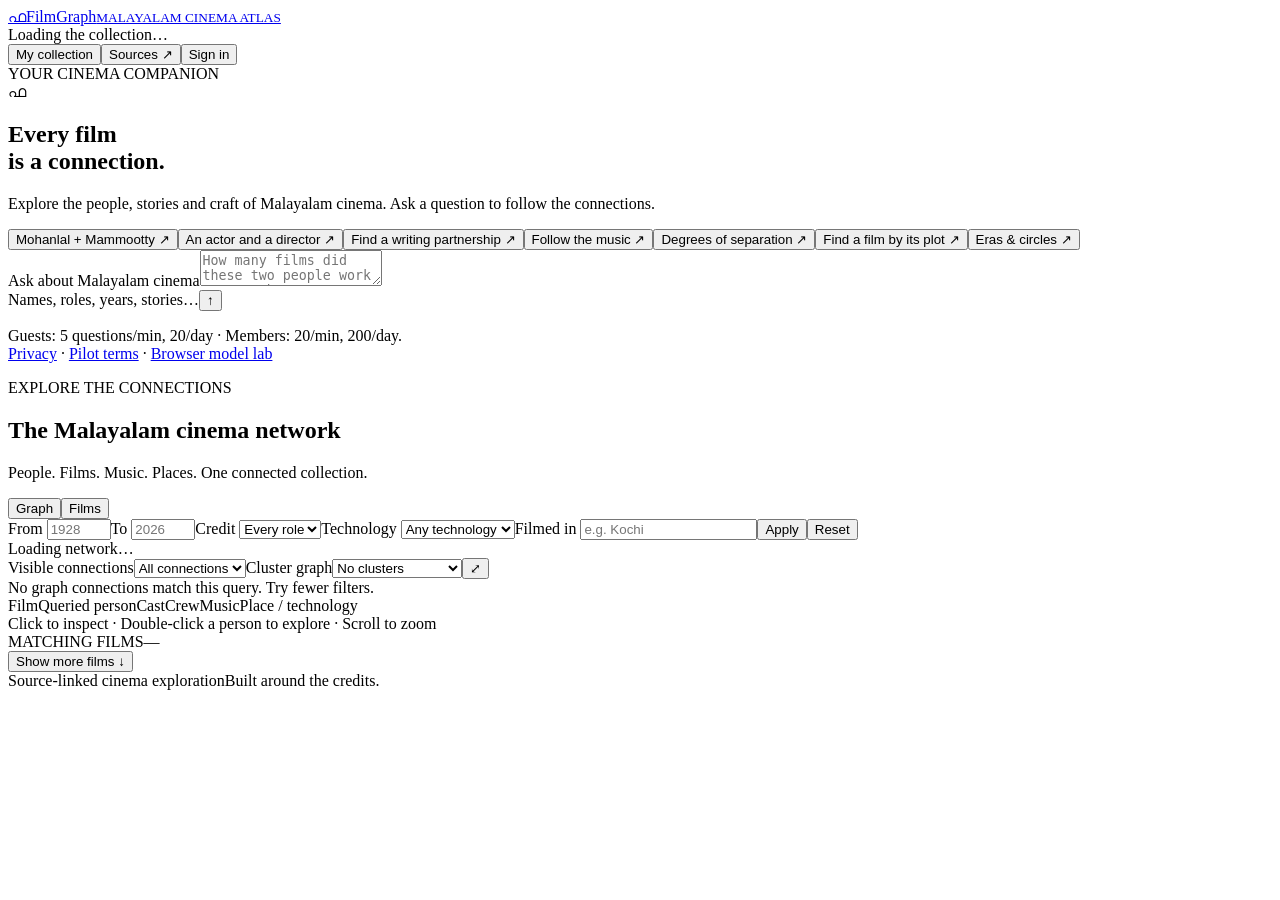
==== src/filmgraph/static/index.html @ cabaf1f0 "GraphRAG proof of concept over the Malayalam film knowledge graph - Entity resolution into canonical" ====
<!doctype html>
<html lang="en">
<head>
<meta charset="utf-8"><meta name="viewport" content="width=device-width,initial-scale=1">
<title>FilmGraph · Malayalam Cinema Atlas</title>
<link rel="stylesheet" href="/app.css">
<script defer src="/vendor/vis-network.min.js"></script><script defer src="/planner.js"></script><script defer src="/app.js"></script><script defer src="/account.js"></script><script defer src="/chat.js"></script>
</head>
<body>
<header class="topbar"><a class="brand" href="/"><span class="brand-mark">ഫ</span><span>FilmGraph<small>MALAYALAM CINEMA ATLAS</small></span></a><div class="top-stats" id="stats"><span>Loading the collection…</span></div><div class="top-actions"><button class="quiet" id="collection-button">My collection</button><button class="quiet" id="coverage-button">Sources ↗</button><button class="account-button" id="account-button">Sign in</button></div></header>
<div class="workspace">
<aside class="chat-panel">
 <div class="section-label">YOUR CINEMA COMPANION <span class="live-dot"></span></div>
 <div class="chat-log" id="chat-log" aria-live="polite"><div class="message assistant welcome"><span class="message-mark">ഫ</span><h1>Every film<br>is a connection.</h1><p>Explore the people, stories and craft of Malayalam cinema. Ask a question to follow the connections.</p><div class="suggestions"><button data-query="How many movies did Mohanlal and Mammootty work together in?">Mohanlal + Mammootty <span>↗</span></button><button data-query="Mohanlal actor and Priyadarshan director">An actor and a director <span>↗</span></button><button data-query="Sreenivasan writer and Mohanlal actor">Find a writing partnership <span>↗</span></button><button data-query="Songs sung by K. J. Yesudas composed by Johnson">Follow the music <span>↗</span></button><button data-query="How is Fahadh Faasil connected to Prem Nazir?">Degrees of separation <span>↗</span></button><button data-query="Movie where a family hides a murder from the police">Find a film by its plot <span>↗</span></button><button data-query="What were the major filmmaker circles in the 80s?">Eras &amp; circles <span>↗</span></button></div></div></div>
 <form id="chat-form" class="chat-form"><label class="sr-only" for="question">Ask about Malayalam cinema</label><textarea id="question" rows="2" placeholder="How many films did these two people work on together?" required></textarea><div class="composer-bottom"><span>Names, roles, years, stories…</span><button type="submit" id="send" aria-label="Send question">↑</button></div></form>
 <p class="chat-foot"><span id="quota-status">Guests: 5 questions/min, 20/day · Members: 20/min, 200/day.</span><br><a href="/privacy.html" target="_blank">Privacy</a> · <a href="/terms.html" target="_blank">Pilot terms</a> · <a href="/model-lab.html" target="_blank">Browser model lab</a></p>
</aside>
<main class="explorer">
 <div class="explorer-heading"><div><div class="section-label">EXPLORE THE CONNECTIONS</div><h2 id="query-title">The Malayalam cinema network</h2><p id="query-description">People. Films. Music. Places. One connected collection.</p></div><div class="view-tabs"><button class="active" id="graph-tab">Graph</button><button id="list-tab">Films</button></div></div>
 <form id="filter-form" class="filters"><label>From <input id="year-from" type="number" min="1928" max="2100" placeholder="1928"></label><label>To <input id="year-to" type="number" min="1928" max="2100" placeholder="2026"></label><label>Credit <select id="role-filter"><option value="">Every role</option></select></label><label>Technology <select id="technology-filter"><option value="">Any technology</option></select></label><label>Filmed in <input id="location-filter" placeholder="e.g. Kochi"></label><button type="submit" class="filter-apply">Apply</button><button type="button" id="clear-filters" class="quiet">Reset</button></form>
 <div class="explore-content">
 <section class="graph-panel" id="graph-panel" aria-label="Interactive film and people graph">
  <div class="graph-toolbar"><div class="graph-status"><span class="live-dot"></span><span id="graph-status">Loading network…</span></div><div class="graph-tools"><label class="sr-only" for="node-filter">Visible connections</label><select id="node-filter"><option value="all">All connections</option><option value="actor">Cast</option><option value="crew">Crew</option><option value="music">Music</option><option value="location">Locations</option><option value="technology">Technology</option></select><label class="sr-only" for="cluster-filter">Cluster graph</label><select id="cluster-filter"><option value="none">No clusters</option><option value="role">Cluster by role</option><option value="decade">Cluster by decade</option></select><button id="fit-graph" class="icon-button" title="Fit graph">⤢</button></div></div>
  <div id="graph"></div><div class="graph-empty hidden" id="graph-empty">No graph connections match this query. Try fewer filters.</div>
  <div class="graph-legend"><span><i class="dot film"></i>Film</span><span><i class="dot focus"></i>Queried person</span><span><i class="dot actor"></i>Cast</span><span><i class="dot crew"></i>Crew</span><span><i class="dot music"></i>Music</span><span><i class="dot place"></i>Place / technology</span></div>
  <div class="graph-hint" id="graph-hint">Click to inspect · Double-click a person to explore · Scroll to zoom</div>
 </section>
 <section class="results-panel" id="results-panel"><div class="results-heading"><span class="section-label">MATCHING FILMS</span><span class="result-count" id="result-count">—</span></div><div id="results" class="results" aria-live="polite"></div><button id="load-more" class="load-more hidden">Show more films ↓</button></section>
 </div>
 <footer class="explorer-footer"><span id="coverage-note">Source-linked cinema exploration</span><span>Built around the credits.</span></footer>
</main>
</div>
<dialog id="film-dialog"><div id="film-detail"></div><button class="dialog-close" id="close-film" aria-label="Close film details">×</button></dialog>
<dialog id="coverage-dialog"><button class="dialog-close" id="close-coverage" aria-label="Close collection details">×</button><div class="section-label">THE COLLECTION</div><h2>A living cinema catalogue.</h2><div id="coverage-detail"></div></dialog>
<dialog id="account-dialog"><button class="dialog-close" id="close-account" aria-label="Close account">×</button><div class="section-label">YOUR CINEMA COLLECTION</div><h2>Keep the films you love.</h2><p class="coverage-copy" id="account-status">Guest collection · stored in this browser</p><p id="account-message" class="coverage-copy" aria-live="polite"></p><form id="auth-form" class="auth-form"><label>Email<input id="auth-email" type="email" autocomplete="email" required></label><label>Password<input id="auth-password" type="password" autocomplete="current-password" minlength="12" maxlength="256" required></label><label class="check-label"><input id="accept-terms" type="checkbox">For a new account, I accept the <a href="/terms.html" target="_blank">pilot terms</a> and have read the <a href="/privacy.html" target="_blank">privacy notice</a>.</label><label class="check-label"><input id="adult" type="checkbox">I am 18 or older.</label><div><button name="action" value="login" class="filter-apply">Sign in</button> <button name="action" value="signup" class="filter-apply">Create account</button></div></form><button id="sign-out" class="filter-apply hidden">Sign out</button><h3>Favourites, watchlist & watched</h3><div id="collection-list" class="coverage-copy"></div><h3>Recommendations</h3><label class="check-label"><input id="personalize" type="checkbox">Use my saved films for personal recommendations. This sends selected film IDs to the server.</label><p class="coverage-copy">Personalisation is optional. With it off, suggestions come from recent catalogue titles. Current OTT availability is not verified.</p><button id="get-recommendations" class="filter-apply">Suggest films</button><div id="recommendation-list"></div><h3>Following</h3><p class="coverage-copy">Follow people, films and production companies. News feeds and email/push delivery are not connected yet.</p><div id="follow-list"></div><h3>Your data, your choice</h3><div class="detail-links"><button id="export-collection" class="filter-apply">Export my data</button><button id="clear-local" class="quiet">Clear browser data</button><button id="delete-account" class="quiet hidden">Delete account</button></div></dialog>
</body></html>
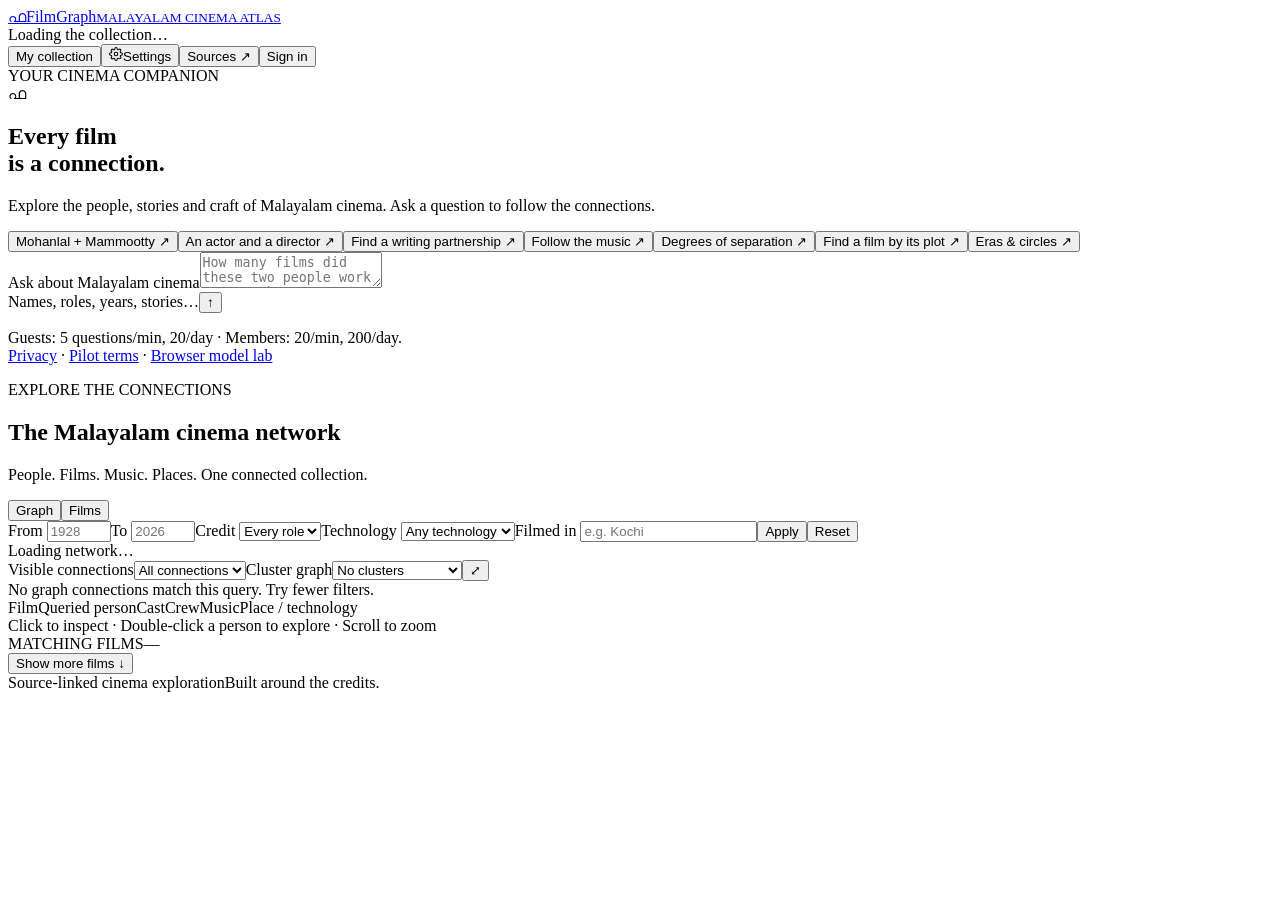
==== commit c12e0b88: "Checkpoint local work (3 Nov 2026) Uncommitted changes saved as a checkpoint before starting fresh s" ====
--- a/src/filmgraph/static/index.html
+++ b/src/filmgraph/static/index.html
@@ -3,11 +3,11 @@
 <head>
 <meta charset="utf-8"><meta name="viewport" content="width=device-width,initial-scale=1">
 <title>FilmGraph · Malayalam Cinema Atlas</title>
-<link rel="stylesheet" href="/app.css">
-<script defer src="/vendor/vis-network.min.js"></script><script defer src="/planner.js"></script><script defer src="/app.js"></script><script defer src="/account.js"></script><script defer src="/chat.js"></script>
+<link rel="stylesheet" href="/app.css?v=202610291845">
+<script defer src="/vendor/vis-network.min.js"></script><script defer src="/planner.js?v=202610291845"></script><script defer src="/app.js?v=202610291845"></script><script defer src="/account.js?v=202610291845"></script><script defer src="/chat.js?v=202610291845"></script><script defer src="/settings.js?v=202610291845"></script>
 </head>
 <body>
-<header class="topbar"><a class="brand" href="/"><span class="brand-mark">ഫ</span><span>FilmGraph<small>MALAYALAM CINEMA ATLAS</small></span></a><div class="top-stats" id="stats"><span>Loading the collection…</span></div><div class="top-actions"><button class="quiet" id="collection-button">My collection</button><button class="quiet" id="coverage-button">Sources ↗</button><button class="account-button" id="account-button">Sign in</button></div></header>
+<header class="topbar"><a class="brand" href="/"><span class="brand-mark">ഫ</span><span>FilmGraph<small>MALAYALAM CINEMA ATLAS</small></span></a><div class="top-stats" id="stats"><span>Loading the collection…</span></div><div class="top-actions"><button class="quiet" id="collection-button">My collection</button><button class="quiet settings-button" id="settings-button" aria-haspopup="dialog"><svg viewBox="0 0 24 24" width="14" height="14" aria-hidden="true" fill="none" stroke="currentColor" stroke-width="1.8" stroke-linecap="round" stroke-linejoin="round"><circle cx="12" cy="12" r="3"/><path d="M19.4 15a1.65 1.65 0 0 0 .33 1.82l.06.06a2 2 0 1 1-2.83 2.83l-.06-.06a1.65 1.65 0 0 0-1.82-.33 1.65 1.65 0 0 0-1 1.51V21a2 2 0 1 1-4 0v-.09A1.65 1.65 0 0 0 9 19.4a1.65 1.65 0 0 0-1.82.33l-.06.06a2 2 0 1 1-2.83-2.83l.06-.06A1.65 1.65 0 0 0 4.68 15a1.65 1.65 0 0 0-1.51-1H3a2 2 0 1 1 0-4h.09A1.65 1.65 0 0 0 4.6 9a1.65 1.65 0 0 0-.33-1.82l-.06-.06a2 2 0 1 1 2.83-2.83l.06.06A1.65 1.65 0 0 0 9 4.68a1.65 1.65 0 0 0 1-1.51V3a2 2 0 1 1 4 0v.09a1.65 1.65 0 0 0 1 1.51 1.65 1.65 0 0 0 1.82-.33l.06-.06a2 2 0 1 1 2.83 2.83l-.06.06A1.65 1.65 0 0 0 19.4 9a1.65 1.65 0 0 0 1.51 1H21a2 2 0 1 1 0 4h-.09a1.65 1.65 0 0 0-1.51 1z"/></svg><span>Settings</span></button><button class="quiet" id="coverage-button">Sources ↗</button><button class="account-button" id="account-button">Sign in</button></div></header>
 <div class="workspace">
 <aside class="chat-panel">
  <div class="section-label">YOUR CINEMA COMPANION <span class="live-dot"></span></div>
@@ -21,7 +21,7 @@
  <div class="explore-content">
  <section class="graph-panel" id="graph-panel" aria-label="Interactive film and people graph">
   <div class="graph-toolbar"><div class="graph-status"><span class="live-dot"></span><span id="graph-status">Loading network…</span></div><div class="graph-tools"><label class="sr-only" for="node-filter">Visible connections</label><select id="node-filter"><option value="all">All connections</option><option value="actor">Cast</option><option value="crew">Crew</option><option value="music">Music</option><option value="location">Locations</option><option value="technology">Technology</option></select><label class="sr-only" for="cluster-filter">Cluster graph</label><select id="cluster-filter"><option value="none">No clusters</option><option value="role">Cluster by role</option><option value="decade">Cluster by decade</option></select><button id="fit-graph" class="icon-button" title="Fit graph">⤢</button></div></div>
-  <div id="graph"></div><div class="graph-empty hidden" id="graph-empty">No graph connections match this query. Try fewer filters.</div>
+  <div id="graph-caption" class="graph-caption hidden" aria-live="polite"></div><div id="graph"></div><div class="graph-empty hidden" id="graph-empty">No graph connections match this query. Try fewer filters.</div>
   <div class="graph-legend"><span><i class="dot film"></i>Film</span><span><i class="dot focus"></i>Queried person</span><span><i class="dot actor"></i>Cast</span><span><i class="dot crew"></i>Crew</span><span><i class="dot music"></i>Music</span><span><i class="dot place"></i>Place / technology</span></div>
   <div class="graph-hint" id="graph-hint">Click to inspect · Double-click a person to explore · Scroll to zoom</div>
  </section>
@@ -33,4 +33,5 @@
 <dialog id="film-dialog"><div id="film-detail"></div><button class="dialog-close" id="close-film" aria-label="Close film details">×</button></dialog>
 <dialog id="coverage-dialog"><button class="dialog-close" id="close-coverage" aria-label="Close collection details">×</button><div class="section-label">THE COLLECTION</div><h2>A living cinema catalogue.</h2><div id="coverage-detail"></div></dialog>
 <dialog id="account-dialog"><button class="dialog-close" id="close-account" aria-label="Close account">×</button><div class="section-label">YOUR CINEMA COLLECTION</div><h2>Keep the films you love.</h2><p class="coverage-copy" id="account-status">Guest collection · stored in this browser</p><p id="account-message" class="coverage-copy" aria-live="polite"></p><form id="auth-form" class="auth-form"><label>Email<input id="auth-email" type="email" autocomplete="email" required></label><label>Password<input id="auth-password" type="password" autocomplete="current-password" minlength="12" maxlength="256" required></label><label class="check-label"><input id="accept-terms" type="checkbox">For a new account, I accept the <a href="/terms.html" target="_blank">pilot terms</a> and have read the <a href="/privacy.html" target="_blank">privacy notice</a>.</label><label class="check-label"><input id="adult" type="checkbox">I am 18 or older.</label><div><button name="action" value="login" class="filter-apply">Sign in</button> <button name="action" value="signup" class="filter-apply">Create account</button></div></form><button id="sign-out" class="filter-apply hidden">Sign out</button><h3>Favourites, watchlist & watched</h3><div id="collection-list" class="coverage-copy"></div><h3>Recommendations</h3><label class="check-label"><input id="personalize" type="checkbox">Use my saved films for personal recommendations. This sends selected film IDs to the server.</label><p class="coverage-copy">Personalisation is optional. With it off, suggestions come from recent catalogue titles. Current OTT availability is not verified.</p><button id="get-recommendations" class="filter-apply">Suggest films</button><div id="recommendation-list"></div><h3>Following</h3><p class="coverage-copy">Follow people, films and production companies. News feeds and email/push delivery are not connected yet.</p><div id="follow-list"></div><h3>Your data, your choice</h3><div class="detail-links"><button id="export-collection" class="filter-apply">Export my data</button><button id="clear-local" class="quiet">Clear browser data</button><button id="delete-account" class="quiet hidden">Delete account</button></div></dialog>
+<dialog id="settings-dialog" aria-labelledby="settings-title"><button class="dialog-close" id="close-settings" aria-label="Close settings">×</button><div class="section-label">CONFIGURATION</div><h2 id="settings-title">Settings</h2><p class="coverage-copy settings-intro" id="settings-file">Loading settings…</p><div class="settings-tabs" role="tablist" id="settings-tabs"></div><div id="settings-body" class="settings-body" tabindex="-1"></div><div class="settings-footer"><span id="settings-message" class="settings-status" aria-live="polite"></span><button type="button" id="reset-settings" class="quiet">Reset all to defaults</button><button type="button" id="discard-settings" class="quiet">Discard</button><button type="button" id="save-settings" class="account-button">Save changes</button></div></dialog>
 </body></html>
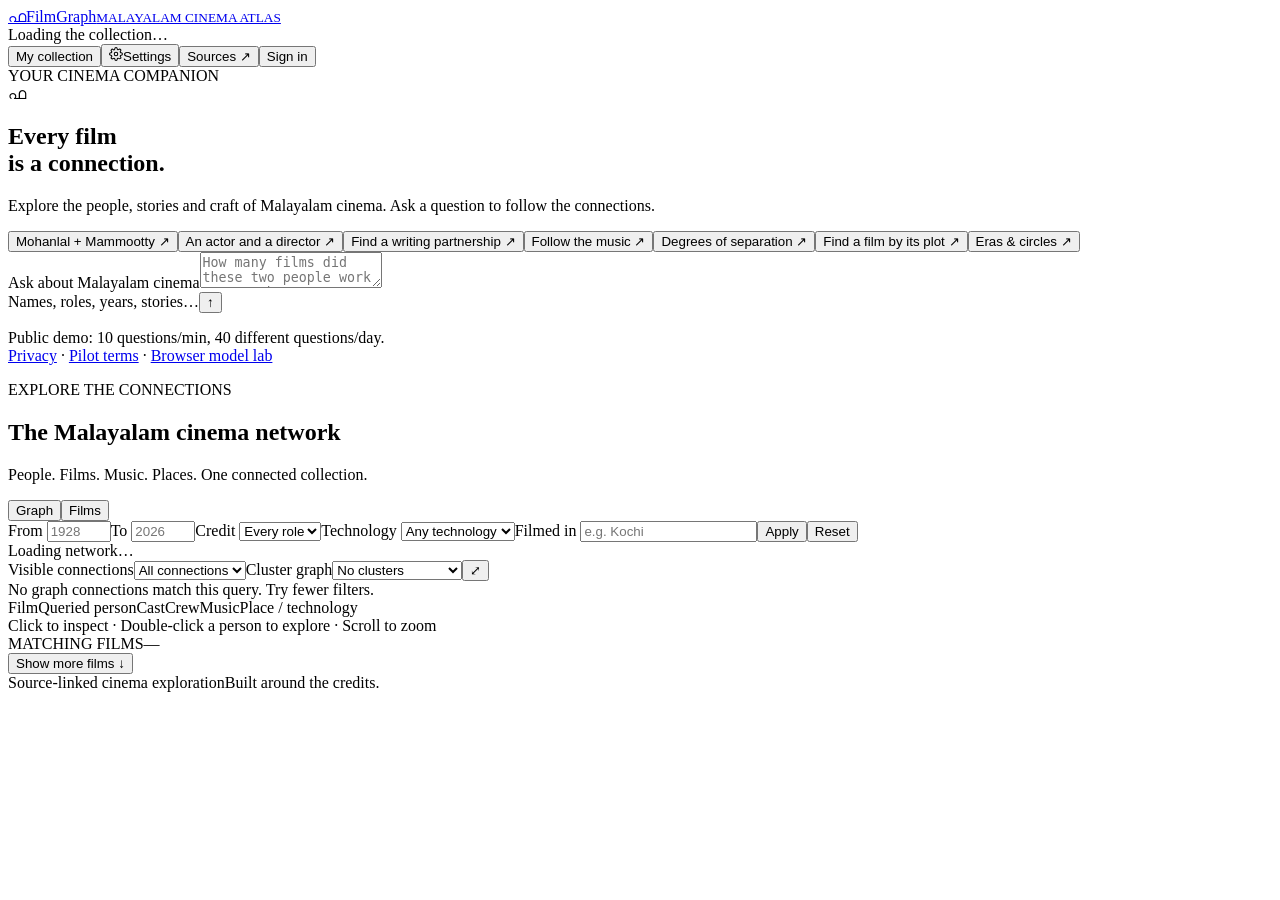
==== commit fc15464d: "Smart answers (Gemma in the browser, opt-in, grounding check), CSP for WebLLM, hide server-only cont" ====
--- a/src/filmgraph/static/index.html
+++ b/src/filmgraph/static/index.html
@@ -3,8 +3,8 @@
 <head>
 <meta charset="utf-8"><meta name="viewport" content="width=device-width,initial-scale=1">
 <title>FilmGraph · Malayalam Cinema Atlas</title>
-<link rel="stylesheet" href="/app.css?v=202610291845">
-<script defer src="/vendor/vis-network.min.js"></script><script defer src="/planner.js?v=202610291845"></script><script defer src="/app.js?v=202610291845"></script><script defer src="/account.js?v=202610291845"></script><script defer src="/chat.js?v=202610291845"></script><script defer src="/settings.js?v=202610291845"></script>
+<link rel="stylesheet" href="/app.css?v=202611041200">
+<script defer src="/vendor/vis-network.min.js"></script><script defer src="/planner.js?v=202611041200"></script><script defer src="/app.js?v=202611041200"></script><script defer src="/account.js?v=202611041200"></script><script defer src="/smart.js?v=202611041200"></script><script defer src="/chat.js?v=202611041200"></script><script defer src="/settings.js?v=202611041200"></script>
 </head>
 <body>
 <header class="topbar"><a class="brand" href="/"><span class="brand-mark">ഫ</span><span>FilmGraph<small>MALAYALAM CINEMA ATLAS</small></span></a><div class="top-stats" id="stats"><span>Loading the collection…</span></div><div class="top-actions"><button class="quiet" id="collection-button">My collection</button><button class="quiet settings-button" id="settings-button" aria-haspopup="dialog"><svg viewBox="0 0 24 24" width="14" height="14" aria-hidden="true" fill="none" stroke="currentColor" stroke-width="1.8" stroke-linecap="round" stroke-linejoin="round"><circle cx="12" cy="12" r="3"/><path d="M19.4 15a1.65 1.65 0 0 0 .33 1.82l.06.06a2 2 0 1 1-2.83 2.83l-.06-.06a1.65 1.65 0 0 0-1.82-.33 1.65 1.65 0 0 0-1 1.51V21a2 2 0 1 1-4 0v-.09A1.65 1.65 0 0 0 9 19.4a1.65 1.65 0 0 0-1.82.33l-.06.06a2 2 0 1 1-2.83-2.83l.06-.06A1.65 1.65 0 0 0 4.68 15a1.65 1.65 0 0 0-1.51-1H3a2 2 0 1 1 0-4h.09A1.65 1.65 0 0 0 4.6 9a1.65 1.65 0 0 0-.33-1.82l-.06-.06a2 2 0 1 1 2.83-2.83l.06.06A1.65 1.65 0 0 0 9 4.68a1.65 1.65 0 0 0 1-1.51V3a2 2 0 1 1 4 0v.09a1.65 1.65 0 0 0 1 1.51 1.65 1.65 0 0 0 1.82-.33l.06-.06a2 2 0 1 1 2.83 2.83l-.06.06A1.65 1.65 0 0 0 19.4 9a1.65 1.65 0 0 0 1.51 1H21a2 2 0 1 1 0 4h-.09a1.65 1.65 0 0 0-1.51 1z"/></svg><span>Settings</span></button><button class="quiet" id="coverage-button">Sources ↗</button><button class="account-button" id="account-button">Sign in</button></div></header>
@@ -13,7 +13,7 @@
  <div class="section-label">YOUR CINEMA COMPANION <span class="live-dot"></span></div>
  <div class="chat-log" id="chat-log" aria-live="polite"><div class="message assistant welcome"><span class="message-mark">ഫ</span><h1>Every film<br>is a connection.</h1><p>Explore the people, stories and craft of Malayalam cinema. Ask a question to follow the connections.</p><div class="suggestions"><button data-query="How many movies did Mohanlal and Mammootty work together in?">Mohanlal + Mammootty <span>↗</span></button><button data-query="Mohanlal actor and Priyadarshan director">An actor and a director <span>↗</span></button><button data-query="Sreenivasan writer and Mohanlal actor">Find a writing partnership <span>↗</span></button><button data-query="Songs sung by K. J. Yesudas composed by Johnson">Follow the music <span>↗</span></button><button data-query="How is Fahadh Faasil connected to Prem Nazir?">Degrees of separation <span>↗</span></button><button data-query="Movie where a family hides a murder from the police">Find a film by its plot <span>↗</span></button><button data-query="What were the major filmmaker circles in the 80s?">Eras &amp; circles <span>↗</span></button></div></div></div>
  <form id="chat-form" class="chat-form"><label class="sr-only" for="question">Ask about Malayalam cinema</label><textarea id="question" rows="2" placeholder="How many films did these two people work on together?" required></textarea><div class="composer-bottom"><span>Names, roles, years, stories…</span><button type="submit" id="send" aria-label="Send question">↑</button></div></form>
- <p class="chat-foot"><span id="quota-status">Guests: 5 questions/min, 20/day · Members: 20/min, 200/day.</span><br><a href="/privacy.html" target="_blank">Privacy</a> · <a href="/terms.html" target="_blank">Pilot terms</a> · <a href="/model-lab.html" target="_blank">Browser model lab</a></p>
+ <p class="chat-foot"><span id="quota-status">Public demo: 10 questions/min, 40 different questions/day.</span><br><a href="/privacy.html" target="_blank">Privacy</a> · <a href="/terms.html" target="_blank">Pilot terms</a> · <a href="/model-lab.html" target="_blank">Browser model lab</a></p>
 </aside>
 <main class="explorer">
  <div class="explorer-heading"><div><div class="section-label">EXPLORE THE CONNECTIONS</div><h2 id="query-title">The Malayalam cinema network</h2><p id="query-description">People. Films. Music. Places. One connected collection.</p></div><div class="view-tabs"><button class="active" id="graph-tab">Graph</button><button id="list-tab">Films</button></div></div>
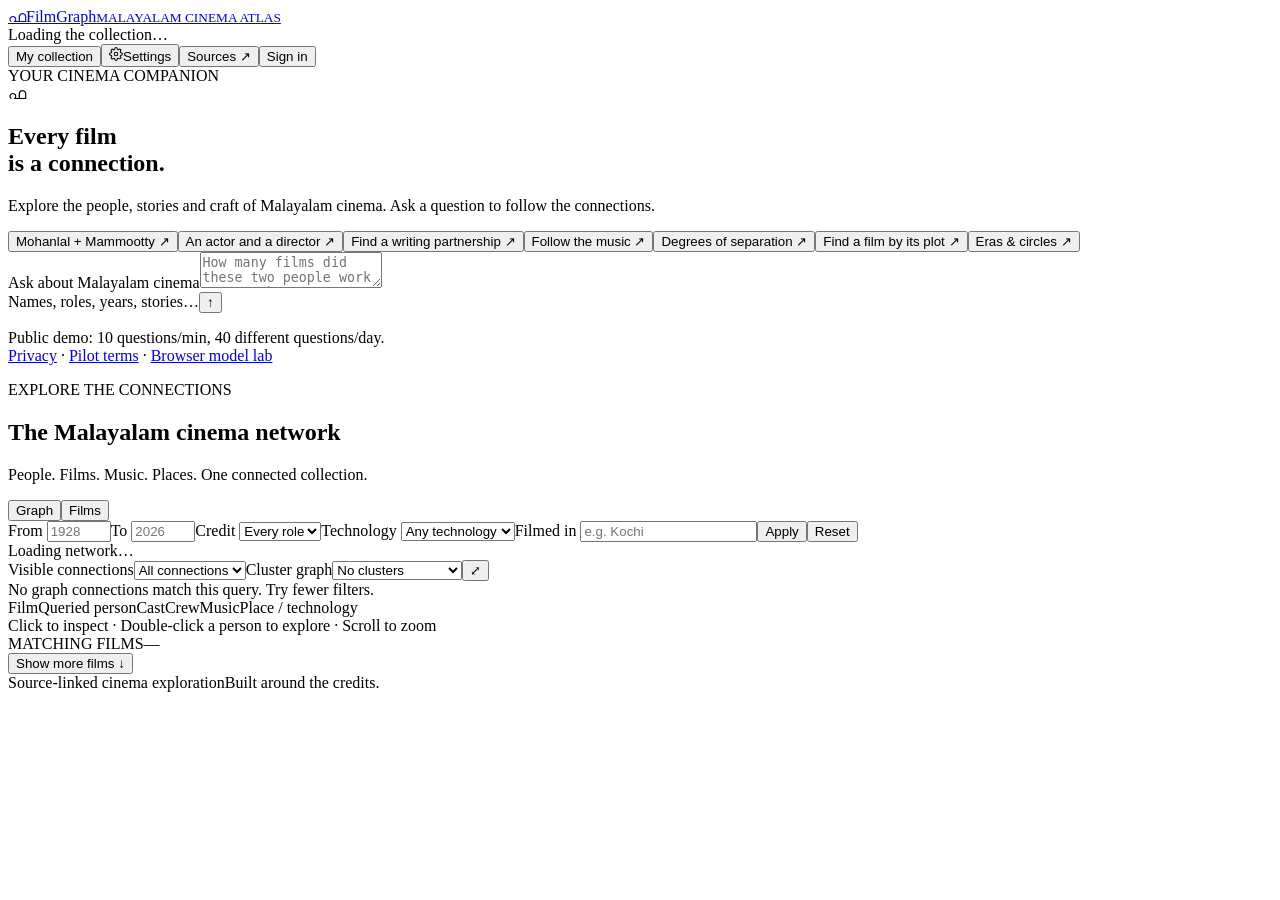
==== commit c7667a84: "GraphRAG vs typical RAG sidebar: named pipeline steps, BM25 chunk baseline, contrast, constraints an" ====
--- a/src/filmgraph/static/index.html
+++ b/src/filmgraph/static/index.html
@@ -3,8 +3,8 @@
 <head>
 <meta charset="utf-8"><meta name="viewport" content="width=device-width,initial-scale=1">
 <title>FilmGraph · Malayalam Cinema Atlas</title>
-<link rel="stylesheet" href="/app.css?v=202611041200">
-<script defer src="/vendor/vis-network.min.js"></script><script defer src="/planner.js?v=202611041200"></script><script defer src="/app.js?v=202611041200"></script><script defer src="/account.js?v=202611041200"></script><script defer src="/smart.js?v=202611041200"></script><script defer src="/chat.js?v=202611041200"></script><script defer src="/settings.js?v=202611041200"></script>
+<link rel="stylesheet" href="/app.css?v=202611041300">
+<script defer src="/vendor/vis-network.min.js"></script><script defer src="/planner.js?v=202611041300"></script><script defer src="/app.js?v=202611041300"></script><script defer src="/account.js?v=202611041300"></script><script defer src="/smart.js?v=202611041300"></script><script defer src="/rag-panel.js?v=202611041310"></script><script defer src="/chat.js?v=202611041300"></script><script defer src="/settings.js?v=202611041300"></script>
 </head>
 <body>
 <header class="topbar"><a class="brand" href="/"><span class="brand-mark">ഫ</span><span>FilmGraph<small>MALAYALAM CINEMA ATLAS</small></span></a><div class="top-stats" id="stats"><span>Loading the collection…</span></div><div class="top-actions"><button class="quiet" id="collection-button">My collection</button><button class="quiet settings-button" id="settings-button" aria-haspopup="dialog"><svg viewBox="0 0 24 24" width="14" height="14" aria-hidden="true" fill="none" stroke="currentColor" stroke-width="1.8" stroke-linecap="round" stroke-linejoin="round"><circle cx="12" cy="12" r="3"/><path d="M19.4 15a1.65 1.65 0 0 0 .33 1.82l.06.06a2 2 0 1 1-2.83 2.83l-.06-.06a1.65 1.65 0 0 0-1.82-.33 1.65 1.65 0 0 0-1 1.51V21a2 2 0 1 1-4 0v-.09A1.65 1.65 0 0 0 9 19.4a1.65 1.65 0 0 0-1.82.33l-.06.06a2 2 0 1 1-2.83-2.83l.06-.06A1.65 1.65 0 0 0 4.68 15a1.65 1.65 0 0 0-1.51-1H3a2 2 0 1 1 0-4h.09A1.65 1.65 0 0 0 4.6 9a1.65 1.65 0 0 0-.33-1.82l-.06-.06a2 2 0 1 1 2.83-2.83l.06.06A1.65 1.65 0 0 0 9 4.68a1.65 1.65 0 0 0 1-1.51V3a2 2 0 1 1 4 0v.09a1.65 1.65 0 0 0 1 1.51 1.65 1.65 0 0 0 1.82-.33l.06-.06a2 2 0 1 1 2.83 2.83l-.06.06A1.65 1.65 0 0 0 19.4 9a1.65 1.65 0 0 0 1.51 1H21a2 2 0 1 1 0 4h-.09a1.65 1.65 0 0 0-1.51 1z"/></svg><span>Settings</span></button><button class="quiet" id="coverage-button">Sources ↗</button><button class="account-button" id="account-button">Sign in</button></div></header>
